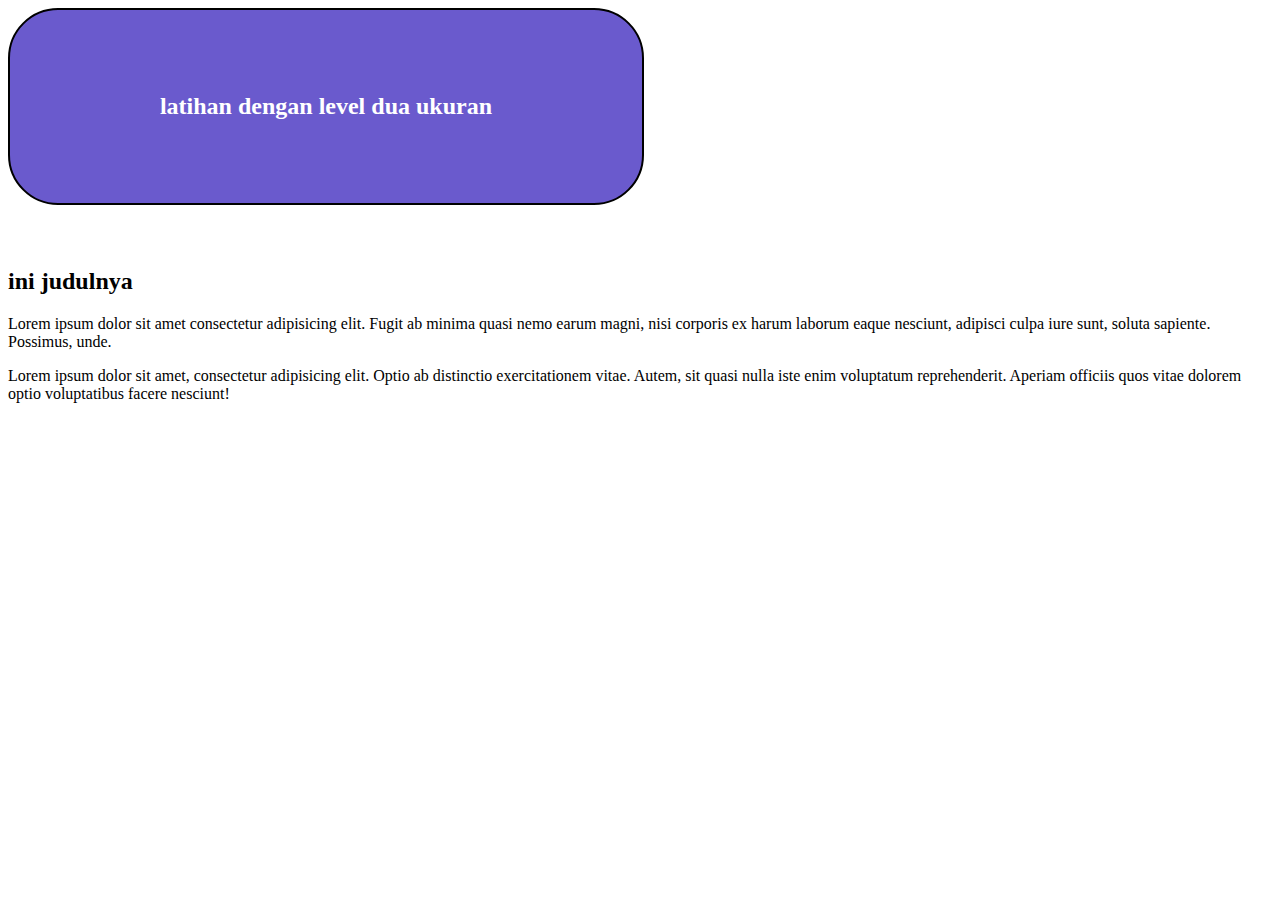
==== index.html @ 92d2250b "heaeae" ====
<!DOCTYPE html>
<html lang="en">

<head>
    <meta charset="UTF-8">
    <meta http-equiv="X-UA-Compatible" content="IE=edge">
    <meta name="viewport" content="width=device-width, initial-scale=1.0">
    <title>mughni</title>
    <link rel="stylesheet" href="styel.css">
</head>
<body>
    <header>
        <h2>latihan dengan level dua ukuran</h2>
    </header>
    <article>
        <h2>ini judulnya</h2>
        <p>Lorem ipsum dolor sit amet consectetur adipisicing elit. Fugit ab minima quasi nemo earum magni, nisi corporis ex harum laborum eaque nesciunt, adipisci culpa iure sunt, soluta sapiente. Possimus, unde.</p>
        <p class="text-big">Lorem ipsum dolor sit amet, consectetur adipisicing elit. Optio ab distinctio exercitationem vitae. Autem, sit quasi nulla iste enim voluptatum reprehenderit. Aperiam officiis quos vitae dolorem optio voluptatibus facere nesciunt!</p>
    </article>
</body>
</html>
---- styel.css ----
header {
    text-align: center;
    width: 40%;
    padding: 5%;
    margin-bottom: 5%;
    color: white;
    background-color: slateblue;
    border-radius: 50px;border: 2px solid black;
}
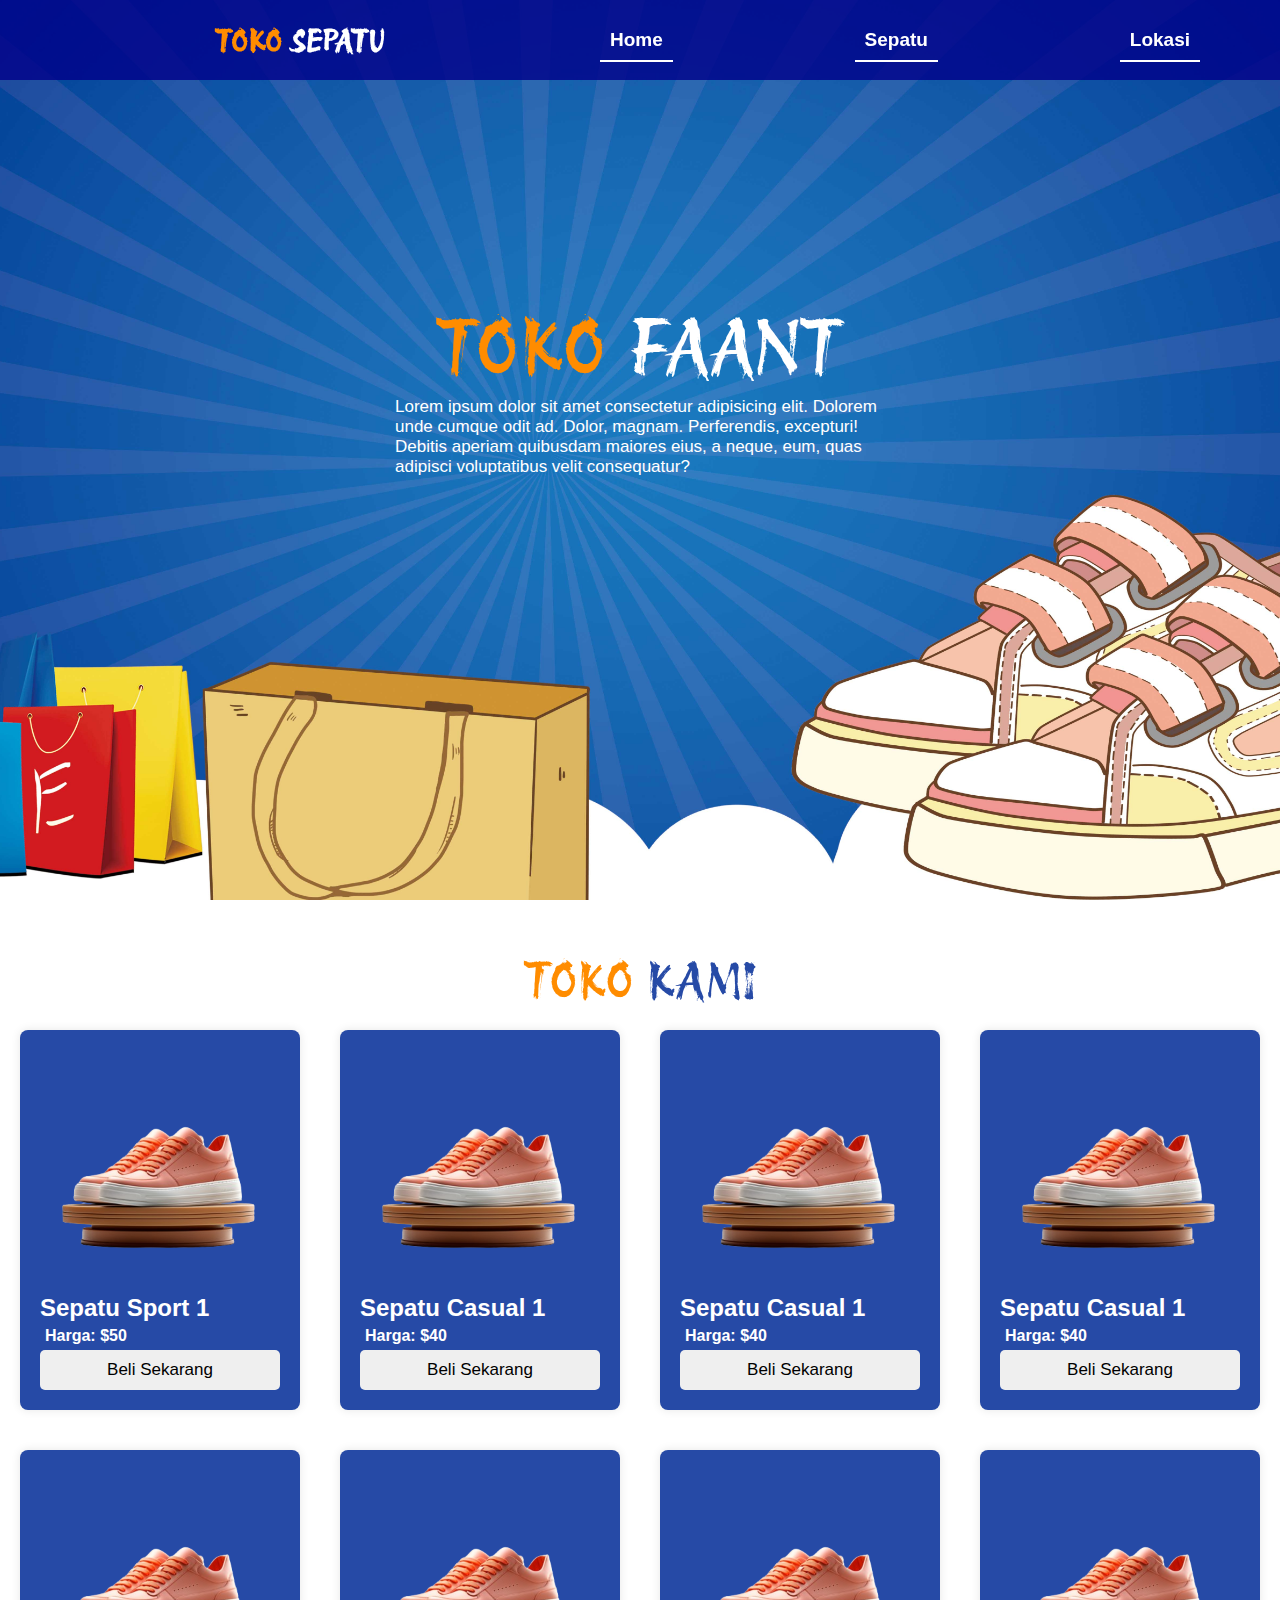
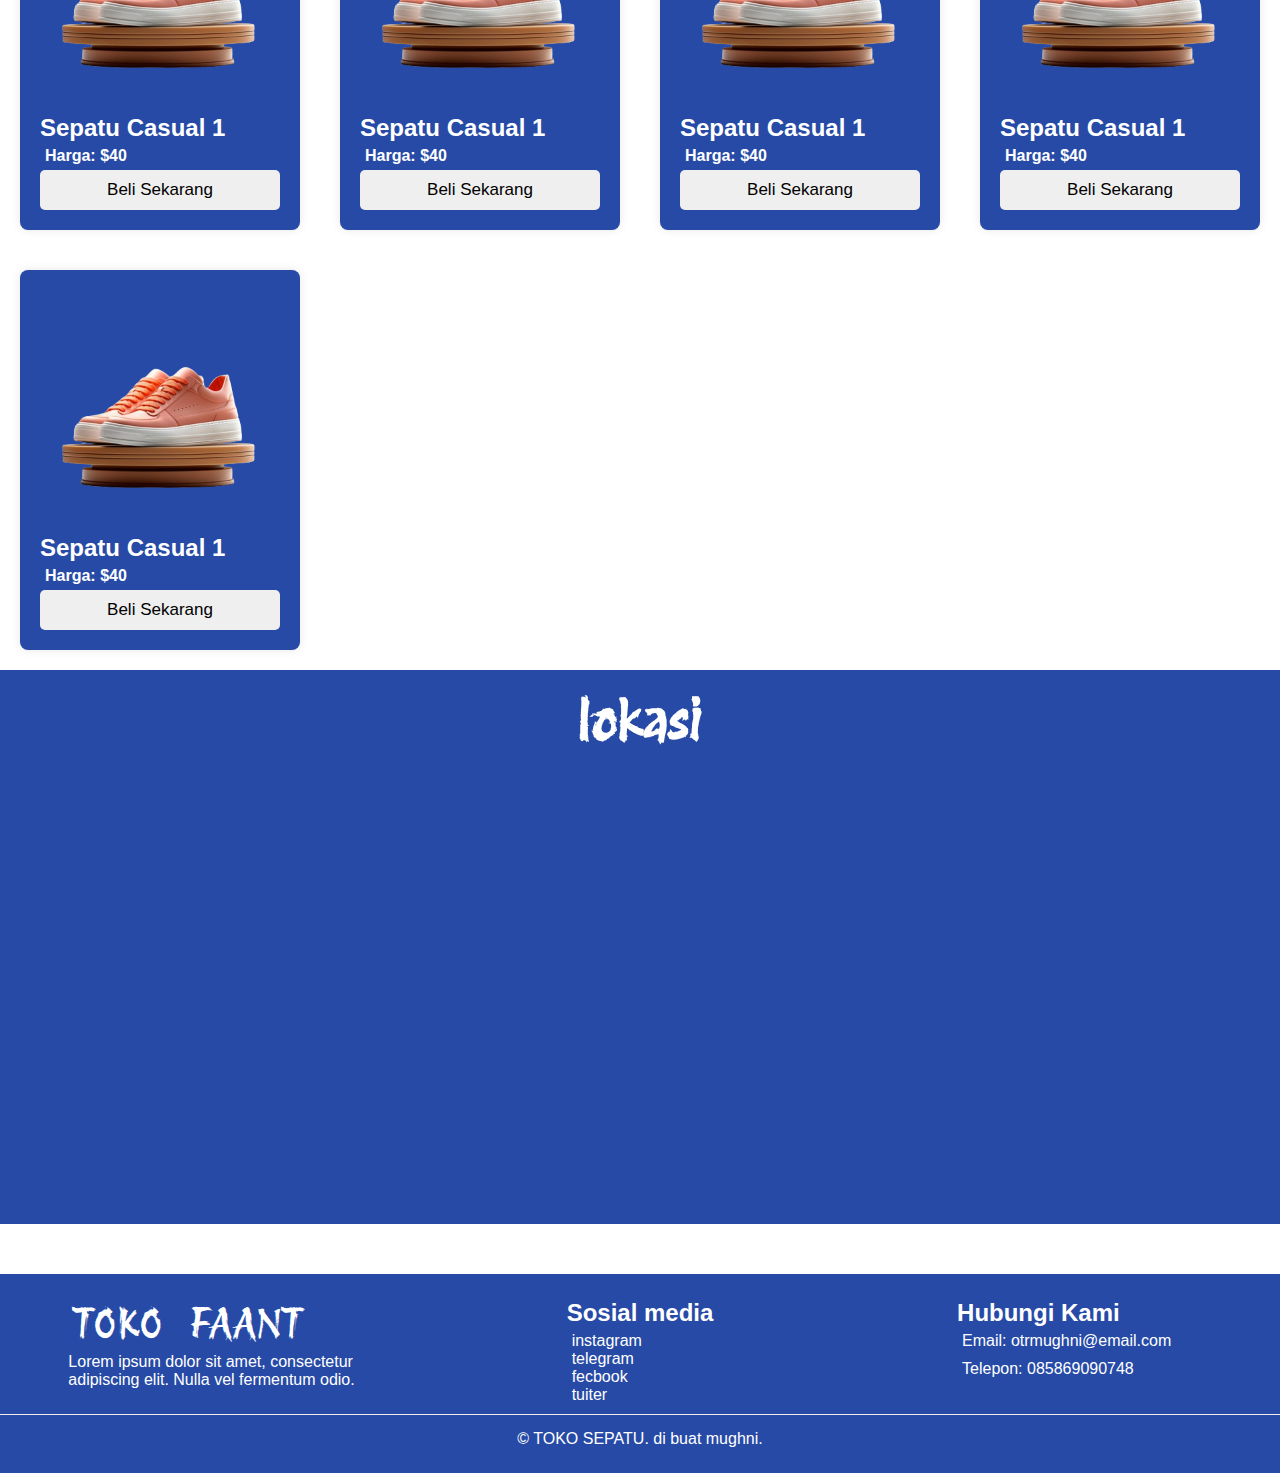
==== commit 6afa75c2: "web toko sepatu" ====
--- a/index.html
+++ b/index.html
@@ -1,21 +1,145 @@
 <!DOCTYPE html>
 <html lang="en">
-
 <head>
     <meta charset="UTF-8">
     <meta http-equiv="X-UA-Compatible" content="IE=edge">
     <meta name="viewport" content="width=device-width, initial-scale=1.0">
-    <title>mughni</title>
+    <title>SEPATU KEREN</title>
     <link rel="stylesheet" href="styel.css">
 </head>
 <body>
-    <header>
-        <h2>latihan dengan level dua ukuran</h2>
-    </header>
-    <article>
-        <h2>ini judulnya</h2>
-        <p>Lorem ipsum dolor sit amet consectetur adipisicing elit. Fugit ab minima quasi nemo earum magni, nisi corporis ex harum laborum eaque nesciunt, adipisci culpa iure sunt, soluta sapiente. Possimus, unde.</p>
-        <p class="text-big">Lorem ipsum dolor sit amet, consectetur adipisicing elit. Optio ab distinctio exercitationem vitae. Autem, sit quasi nulla iste enim voluptatum reprehenderit. Aperiam officiis quos vitae dolorem optio voluptatibus facere nesciunt!</p>
-    </article>
+    <div class="container">
+        <nav>
+            <div class="text">
+                <span>TOKO</span><span>SEPATU</span>
+            </div>
+            <ul>
+                <li><a href="#">Home</a></li>
+                <li><a href="#">Sepatu</a></li>
+                <li><a href="#">Lokasi</a></li>
+            </ul>
+        </nav>
+
+        <!-- profil -->
+        <header> 
+            <div class="text2">
+                 <div class="teks1">
+                    <span>TOKO</span>
+                    <span>FAANT</span>
+                 </div>   
+                <p>Lorem ipsum dolor sit amet consectetur adipisicing elit. Dolorem unde cumque odit ad. Dolor, magnam. Perferendis, excepturi! Debitis aperiam quibusdam maiores eius, a neque, eum, quas adipisci voluptatibus velit consequatur?</p>
+            </div>
+        </header>
+
+<!-- jualann -->
+<section>
+    <div class="text3">
+       <span>TOKO</span>
+       <span>KAMI</span>
+    </div>
+    <div class="shoe-card">
+      <img class="shoe-image" src="/img/sepatu-removebg-preview.png" alt="Sepatu 1">
+      <h2>Sepatu Sport 1</h2>
+      <p>Harga: $50</p>
+      <button>Beli Sekarang</button>
+    </div>
+
+    <div class="shoe-card">
+      <img class="shoe-image" src="/img/sepatu-removebg-preview.png" alt="Sepatu 2">
+      <h2>Sepatu Casual 1</h2>
+      <p>Harga: $40</p>
+      <button >Beli Sekarang</button>
+    </div>
+
+    <div class="shoe-card">
+        <img class="shoe-image" src="/img/sepatu-removebg-preview.png" alt="Sepatu 2">
+        <h2>Sepatu Casual 1</h2>
+        <p>Harga: $40</p>
+        <button>Beli Sekarang</button>
+      </div>
+
+      <div class="shoe-card">
+        <img class="shoe-image" src="/img/sepatu-removebg-preview.png" alt="Sepatu 2">
+        <h2>Sepatu Casual 1</h2>
+        <p>Harga: $40</p>
+        <button>Beli Sekarang</button>
+      </div>
+
+      <div class="shoe-card">
+        <img class="shoe-image" src="/img/sepatu-removebg-preview.png" alt="Sepatu 2">
+        <h2>Sepatu Casual 1</h2>
+        <p>Harga: $40</p>
+        <button>Beli Sekarang</button>
+      </div>
+
+      <div class="shoe-card">
+        <img class="shoe-image" src="/img/sepatu-removebg-preview.png" alt="Sepatu 2">
+        <h2>Sepatu Casual 1</h2>
+        <p>Harga: $40</p>
+        <button>Beli Sekarang</button>
+      </div>
+
+      <div class="shoe-card">
+        <img class="shoe-image" src="/img/sepatu-removebg-preview.png" alt="Sepatu 2">
+        <h2>Sepatu Casual 1</h2>
+        <p>Harga: $40</p>
+        <button>Beli Sekarang</button>
+      </div>
+
+      <div class="shoe-card">
+        <img class="shoe-image" src="/img/sepatu-removebg-preview.png" alt="Sepatu 2">
+        <h2>Sepatu Casual 1</h2>
+        <p>Harga: $40</p>
+        <button>Beli Sekarang</button>
+      </div>
+
+      <div class="shoe-card">
+        <img class="shoe-image" src="/img/sepatu-removebg-preview.png" alt="Sepatu 2">
+        <h2>Sepatu Casual 1</h2>
+        <p>Harga: $40</p>
+        <button>Beli Sekarang</button>
+      </div>
+    <!-- Tambahkan sepatu lainnya sesuai kebutuhan -->
+
+  </section>
+<!-- jualan selesai -->
+
+<!-- lokasi tokoh-->
+
+    </div>
+    <main>
+      <h2>lokasi</h2>
+        <iframe src="https://www.google.com/maps/embed?pb=!1m18!1m12!1m3!1d31678.245286012847!2d109.57376901935514!3d-7.035046315288524!2m3!1f0!2f0!3f0!3m2!1i1024!2i768!4f13.1!3m3!1m2!1s0x2e701fe7a4761645%3A0xc67ea8b634c33325!2sPasar%20Kajen!5e0!3m2!1sid!2sid!4v1708228890643!5m2!1sid!2sid" width="600" height="450" style="border:0;" allowfullscreen="" loading="lazy" referrerpolicy="no-referrer-when-downgrade"></iframe>
+    </main>
+<!-- lokasi selesai -->
+
+<!-- footer -->
+<footer>
+  <div class="footer-content">
+      <div class="footer-section about">
+          <span>TOKO</span>
+          <span>FAANT</span>
+          <p>Lorem ipsum dolor sit amet, consectetur adipiscing elit. Nulla vel fermentum odio.</p>
+      </div>
+      <div class="footer-section links">
+          <h2>Sosial media</h2>
+          <ul>
+              <li><a href="#https://www.instagram.com/ugni_mh/">instagram</a></li>
+              <li><a href="#">telegram</a></li>
+              <li><a href="#">fecbook</a></li>
+              <li><a href="#">tuiter</a></li>
+          </ul>
+      </div>
+      <div class="footer-section contact">
+          <h2>Hubungi Kami</h2>
+          <p>Email: otrmughni@email.com</p>
+          <p>Telepon: 085869090748</p>
+      </div>
+  </div>
+  <div class="footer-bottom">
+      <p>&copy; TOKO SEPATU. di buat mughni.</p>
+  </div>
+</footer>
+
 </body>
 </html>--- a/styel.css
+++ b/styel.css
@@ -1,9 +1,356 @@
+* {
+    margin: 0;
+    padding: 0;
+}
+
+body {
+    box-sizing: border-box;
+    font-family: Arial, Helvetica, sans-serif;
+}
+
+@font-face {
+    font-family: judul;
+    src: url(/FONT/ProtestRevolution-Regular.ttf) format('truetype');
+}
+
+.container {
+    display: grid;
+}
+
+/* navbar */
+nav {
+    width: 100%;
+    height: 80px;
+    display: grid;
+    grid-template-columns: repeat(auto-fit, minmax(100px, 600px));
+    background: rgba(0,0,138,.8);
+    text-align: center;
+    position: fixed;
+    z-index: 999;
+}
+
+.text {
+    font-size: 30px;
+    color: #fff;
+    margin: auto;
+}
+
+.text span {
+    cursor: pointer;
+    font-family: judul;
+    font-weight: bold;
+    margin: 4px;
+}
+
+.text span:nth-child(1) {
+    color: darkorange;
+}
+
+nav ul {
+    width: 100%;
+    display: flex;
+    list-style: none;
+    justify-content: space-between;
+    margin: auto;
+}
+
+nav ul li a {
+    font-size: 19px;
+    padding: 10px;
+    font-family: 'Franklin Gothic Medium', 'Arial Narrow', Arial, sans-serif;
+    color: #fff;
+    text-decoration: none;
+    font-weight: 800;
+    border-bottom: 2px solid #fff;
+}
+
+nav ul li a:hover {
+    border-bottom: none;
+    border-radius: 5px;
+    color: black;
+    /* background: rgb(255, 255, 255); */
+    animation: text1 2s ease-out infinite ;
+}
+
+@keyframes text1 {
+    0% {
+        color: #fff;
+        width: 10%;
+        background: rgba(255, 255, 255, 0.10);
+    }
+    50% {
+        color: #fff;
+        background: rgba(255, 255, 255, 0.3);
+        width: 50%;
+    }
+    100% {
+        background: #fff;
+        width: 100%;
+    }
+}
+
+/* navbar selesai */  
+/* header */
 header {
-    text-align: center;
-    width: 40%;
-    padding: 5%;
-    margin-bottom: 5%;
-    color: white;
-    background-color: slateblue;
-    border-radius: 50px;border: 2px solid black;
-}+    width: 100%;
+    height: 100vh;
+    background-position: center;
+    background-size: cover;
+    background-image: url(/img/background\ sepatu.jpg);
+
+}
+.text2 {
+    font-size: 17px;
+    /* display: flex; */
+    margin: auto;
+    max-width: 500px;
+    width: calc(100vw - 4em);
+    margin-top: 300px;
+    color: #fff;
+}
+
+.teks1 {
+    color: #fff;
+    cursor: pointer;
+    font-size: calc(4vw + 1.5em);
+    font-family: judul;
+    text-align: center;
+    animation: wave 1s ease-in-out infinite;
+}
+
+.teks1 span:nth-child(1) {
+    color: darkorange;
+}
+
+
+  @keyframes wave {
+    0%, 100% {
+      transform: translateY(0);
+    }
+    50% {
+        color: #fff;
+      transform: translateY(-10px);
+    }
+  }
+
+/* resposive */
+
+/* jualann */
+
+section {
+    display: grid;
+    grid-template-columns: repeat(auto-fit, minmax(300px, 1fr) );
+    justify-content: space-around;
+    /* padding: 20px; */
+    width: 100%;
+    color: #fff;
+    margin-top: 50px;
+    justify-items: center;
+  }
+
+  .text3 {
+    font-size: calc(2vw + 1.5em);
+    text-align: center;
+    grid-column: 1 / -1;
+    font-family: judul;
+    color: rgb(38, 74, 166);
+  }
+
+  .text3  span:nth-child(1) {
+     color: darkorange;
+  }
+
+  .shoe-card {
+    background: rgb(38, 74, 166);
+    border-radius: 8px;
+    box-shadow: 0 0 10px rgba(0, 0, 0, 0.1);
+    margin: 20px;
+    padding: 20px;
+    max-width: 300px;
+  }
+
+  .shoe-image {
+    max-width: 100%;
+    height: auto;
+  }
+
+  .shoe-card p {
+    font-weight: 700;
+    color: rgb(255, 255, 255);
+  }
+
+  .shoe-card button {
+    width: 100%;
+    font-size: 17px;
+    height: 40px;
+    border: none;
+    border-radius: 5px;
+    transition: 500ms;
+  }
+  .shoe-card button:hover {
+    background-color: black;
+    color: #fff;
+  }
+
+/* selesai jualan */
+
+/* lokasi */
+main {
+    width: 100%;
+    background:rgb(38, 74, 166);
+    text-align: center;
+}
+
+main h2 {
+    font-size: calc(2vw + 1.5em);
+    padding: 20px;
+    font-family: judul;
+    color: #fff;
+}
+
+main iframe {
+    border-radius: 10px;
+    width: 90%;
+}
+
+/* footer */
+footer {
+    background-color: rgb(38, 74, 166);
+    color: #fff;
+    padding: 20px 0;
+    margin-top: 50px;
+}
+
+.footer-content {
+    display: grid;
+    grid-template-columns: repeat(auto-fit, minmax(350px, 1fr));
+    
+    justify-items: center;
+}
+
+.footer-section {
+    padding: 20px;
+    max-width: 300px;
+}
+
+.footer-section span {
+    font-family: judul;
+    padding: 10px;
+    font-size: calc(1.3vw + 1.5em);
+}
+
+
+.footer-section h2 {
+    color: #fff;
+}
+
+.footer-section p {
+    color: #fff;
+}
+
+.footer-section ul {
+    list-style: none;
+    padding: 5px;
+}
+
+.footer-section a {
+    color: #fff;
+    text-decoration: none;
+}
+
+.footer-section a:hover {
+    color: black;
+}
+
+.footer-section , p {
+    padding: 5px;
+} 
+
+.footer-bottom {
+    text-align: center;
+    padding-top: 10px;
+    border-top: 1px solid #f2eded;
+}
+
+
+
+
+
+
+
+
+/* dekstop */
+@media  screen and (max-width:1200px) {
+    nav {
+        /* column-gap: 100px; */
+        grid-template-columns: repeat(auto-fit, minmax(100px, 550px));
+        background: darkblue;
+    }
+    nav ul {
+        width: 100%;
+    }
+	}
+
+    @media  screen and (max-width:1107px) {
+        nav {
+            /* column-gap: 100px; */
+            grid-template-columns: repeat(auto-fit, minmax(100px, 500px));
+            background: darkblue;
+        }
+        nav ul {
+            width: 100%;
+        }
+        }    
+        @media  screen and (max-width:1007px) {
+            nav {
+                /* column-gap: 100px; */
+                grid-template-columns: repeat(auto-fit, minmax(100px, 450px));
+                background: darkblue;
+            }
+            nav ul {
+                width: 100%;
+            }
+            }
+
+            @media  screen and (max-width:1200px) {
+                nav {
+                    /* column-gap: 100px; */
+                    grid-template-columns: repeat(auto-fit, minmax(100px, 400px));
+                    background: darkblue;
+                }
+                nav ul {
+                    width: 100%;
+                }
+                }
+
+                @media  screen and (max-width:808px) {
+                    nav {
+                        /* column-gap: 100px; */
+                        grid-template-columns: repeat(auto-fit, minmax(100px, 360px));
+                        background: darkblue;
+                    }
+                    nav ul {
+                        width: 100%;
+                    }
+                    }
+
+                    @media  screen and (max-width:713px) {
+                        nav {
+                            /* column-gap: 100px; */
+                            grid-template-columns: 1fr;
+                        }
+                        nav ul {
+                            justify-content: space-around;
+                            width: 100%;
+                }
+                nav ul li a {
+                    border-bottom: none;
+                }
+
+                /* footer */
+                footer {
+                    text-align: center;
+                    grid-template-rows: 1fr 1fr 1fr;
+                }
+                        }
+                        /* sunn */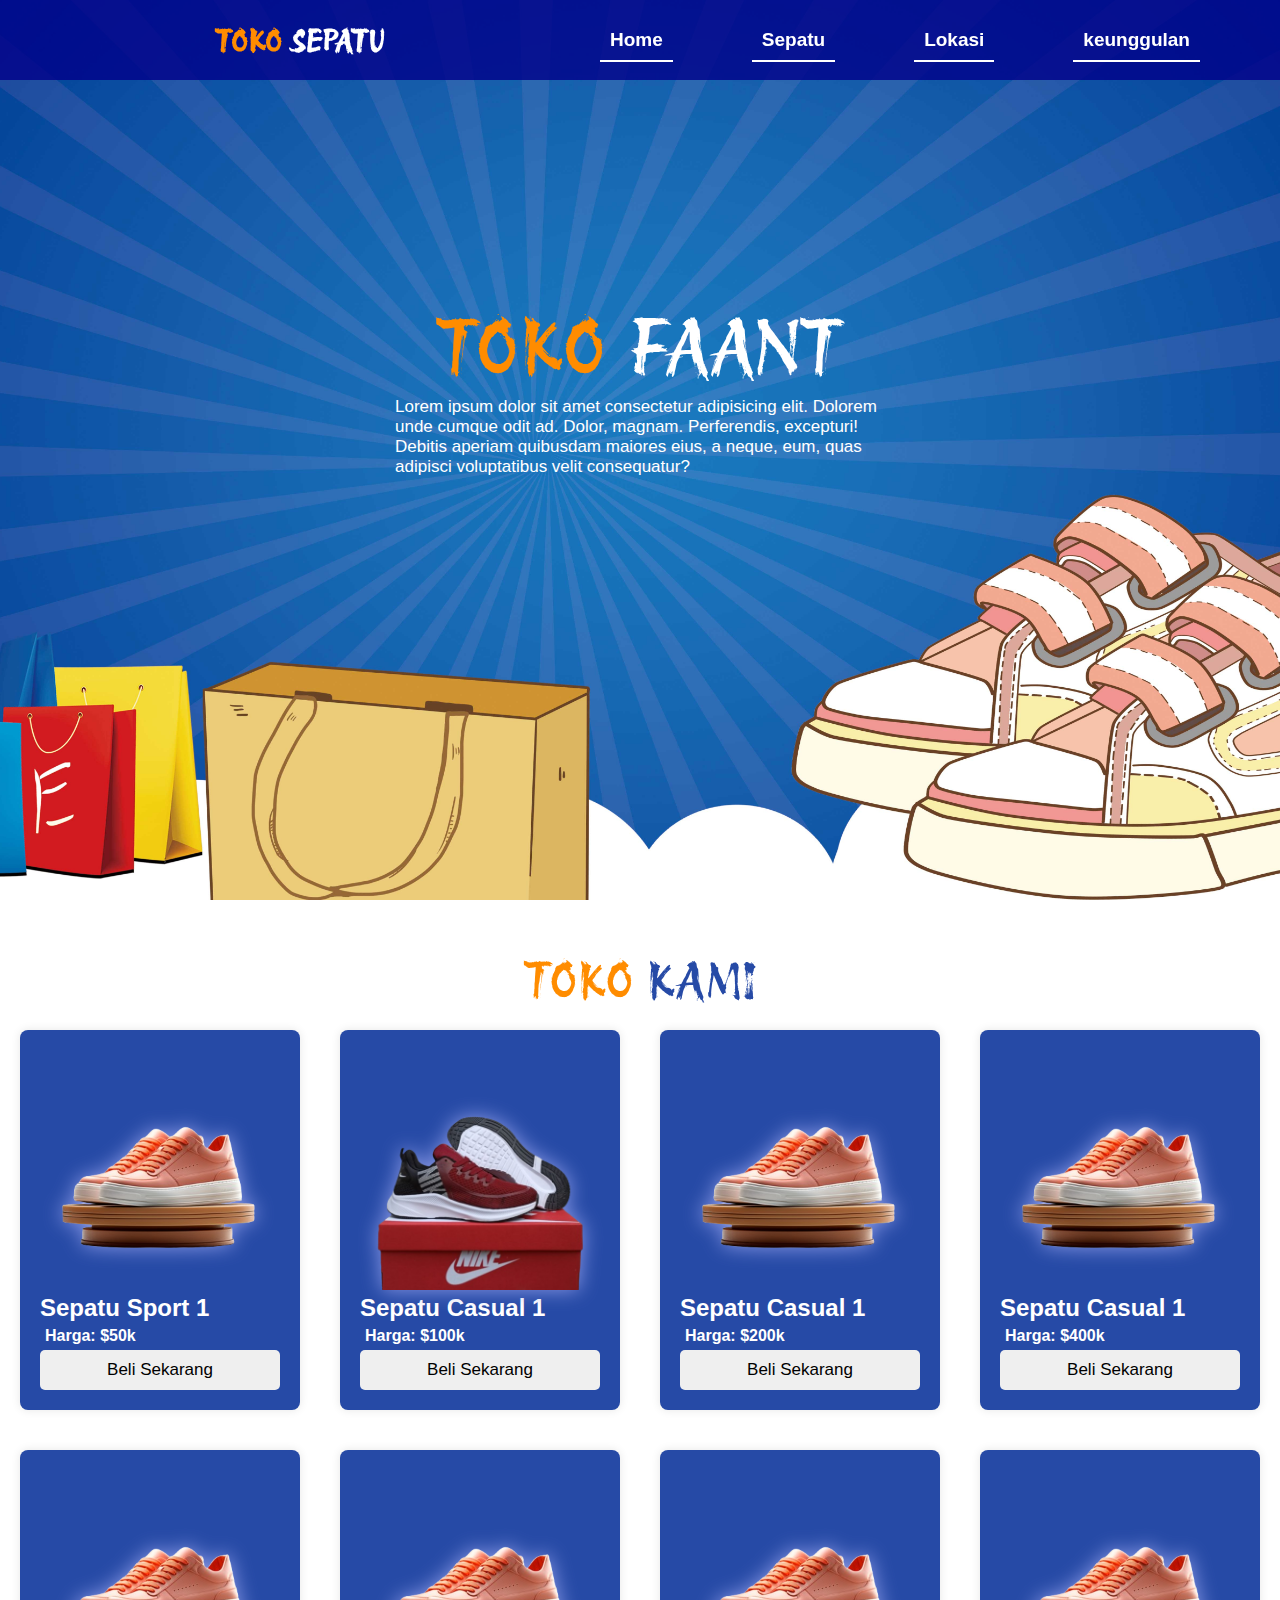
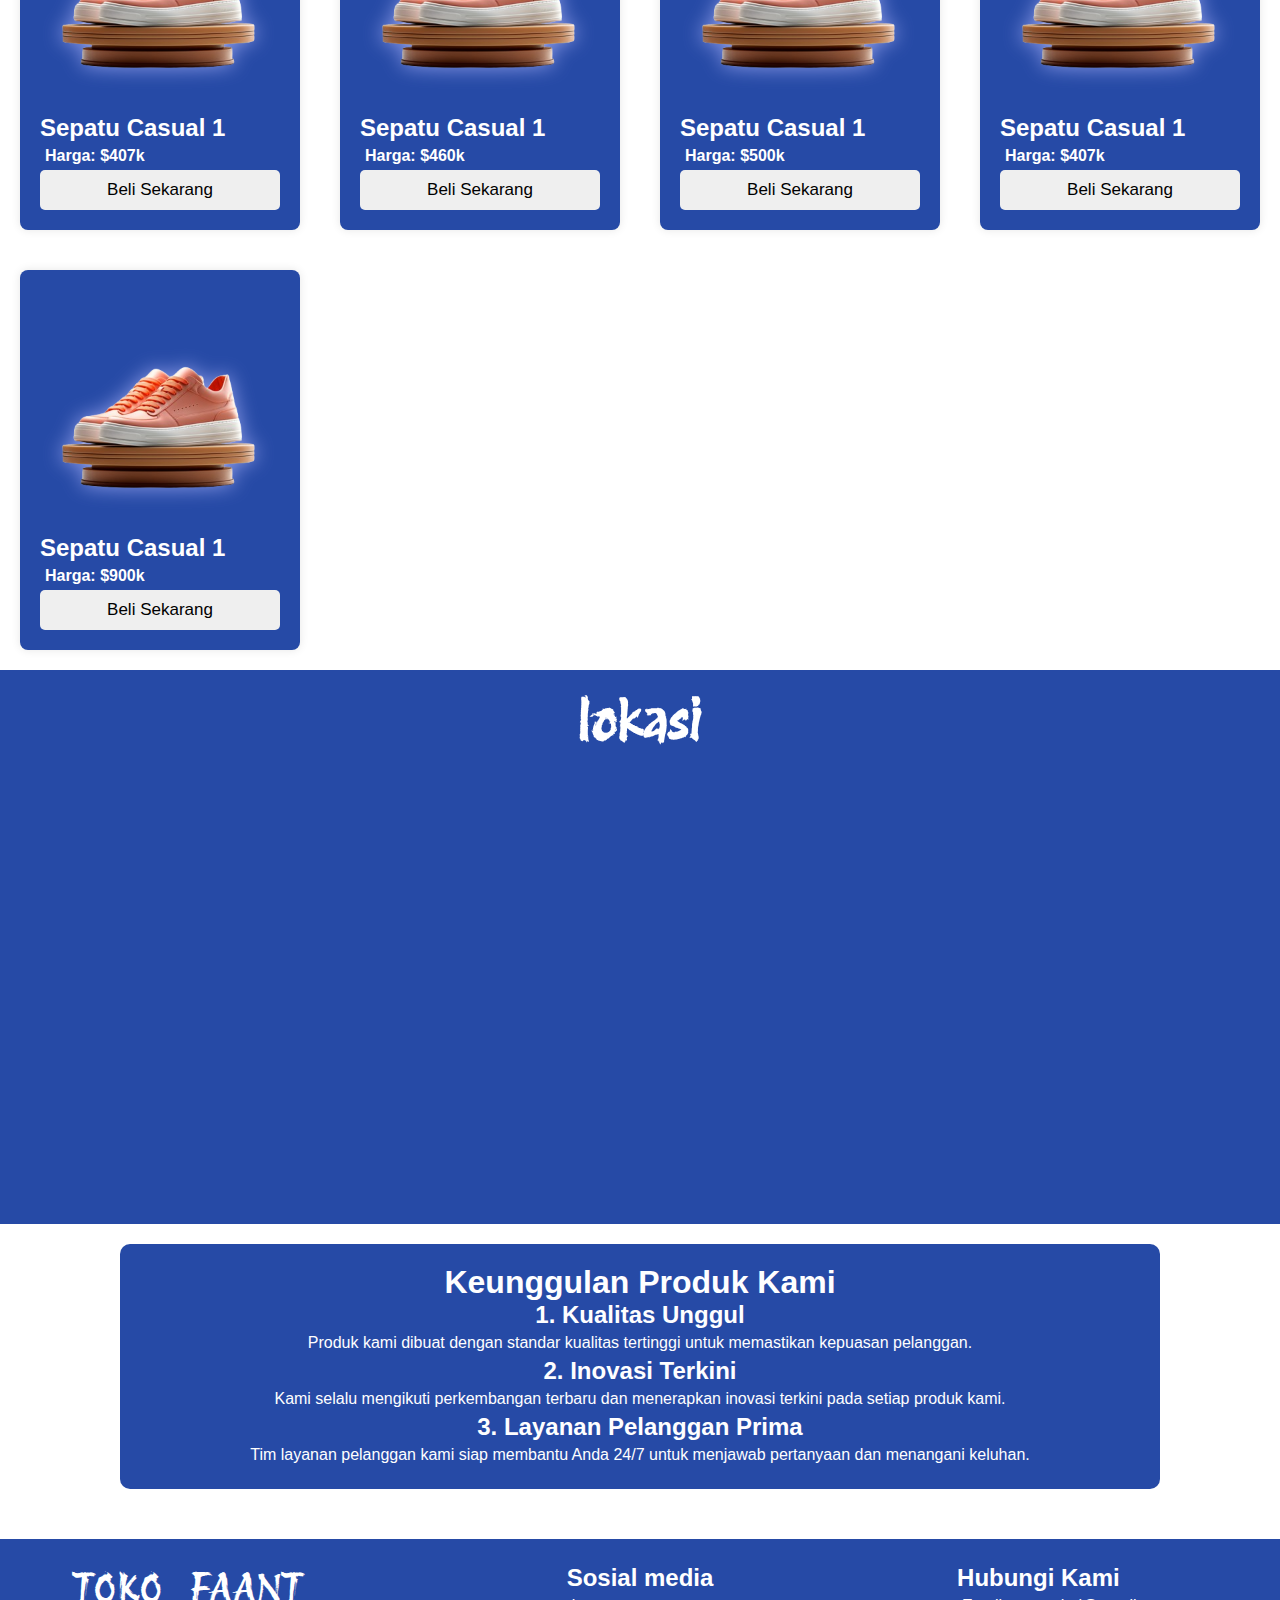
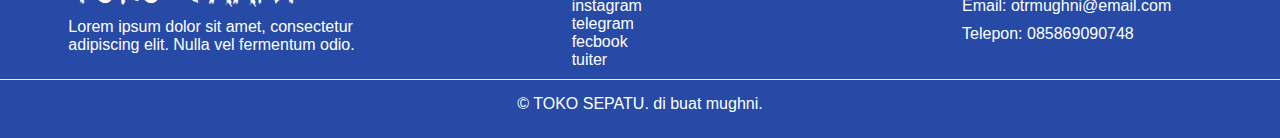
==== commit 2caaac83: "fitur baru" ====
--- a/index.html
+++ b/index.html
@@ -4,8 +4,10 @@
     <meta charset="UTF-8">
     <meta http-equiv="X-UA-Compatible" content="IE=edge">
     <meta name="viewport" content="width=device-width, initial-scale=1.0">
-    <title>SEPATU KEREN</title>
+    <title>Toko Faant</title>
     <link rel="stylesheet" href="styel.css">
+
+    <link rel="shortcut icon" href="/img/fafikon-removebg-preview.png" type="image/x-icon">
 </head>
 <body>
     <div class="container">
@@ -14,14 +16,15 @@
                 <span>TOKO</span><span>SEPATU</span>
             </div>
             <ul>
-                <li><a href="#">Home</a></li>
-                <li><a href="#">Sepatu</a></li>
-                <li><a href="#">Lokasi</a></li>
+                <li><a href="#Home">Home</a></li>
+                <li><a href="#jualan">Sepatu</a></li>
+                <li><a href="#lokasi">Lokasi</a></li>
+                <li><a href="keunggulan">keunggulan</a></li>
             </ul>
         </nav>
 
         <!-- profil -->
-        <header> 
+        <header id="Home"> 
             <div class="text2">
                  <div class="teks1">
                     <span>TOKO</span>
@@ -32,7 +35,7 @@
         </header>
 
 <!-- jualann -->
-<section>
+<section id="jualan">
     <div class="text3">
        <span>TOKO</span>
        <span>KAMI</span>
@@ -40,63 +43,63 @@
     <div class="shoe-card">
       <img class="shoe-image" src="/img/sepatu-removebg-preview.png" alt="Sepatu 1">
       <h2>Sepatu Sport 1</h2>
-      <p>Harga: $50</p>
+      <p>Harga: $50k</p>
       <button>Beli Sekarang</button>
     </div>
 
     <div class="shoe-card">
-      <img class="shoe-image" src="/img/sepatu-removebg-preview.png" alt="Sepatu 2">
+      <img class="shoe-image" src="/img/sepatu1-removebg-preview.png" alt="Sepatu 2">
       <h2>Sepatu Casual 1</h2>
-      <p>Harga: $40</p>
+      <p>Harga: $100k</p>
       <button >Beli Sekarang</button>
     </div>
 
     <div class="shoe-card">
         <img class="shoe-image" src="/img/sepatu-removebg-preview.png" alt="Sepatu 2">
         <h2>Sepatu Casual 1</h2>
-        <p>Harga: $40</p>
+        <p>Harga: $200k</p>
         <button>Beli Sekarang</button>
       </div>
 
       <div class="shoe-card">
         <img class="shoe-image" src="/img/sepatu-removebg-preview.png" alt="Sepatu 2">
         <h2>Sepatu Casual 1</h2>
-        <p>Harga: $40</p>
+        <p>Harga: $400k</p>
         <button>Beli Sekarang</button>
       </div>
 
       <div class="shoe-card">
         <img class="shoe-image" src="/img/sepatu-removebg-preview.png" alt="Sepatu 2">
         <h2>Sepatu Casual 1</h2>
-        <p>Harga: $40</p>
+        <p>Harga: $407k</p>
         <button>Beli Sekarang</button>
       </div>
 
       <div class="shoe-card">
         <img class="shoe-image" src="/img/sepatu-removebg-preview.png" alt="Sepatu 2">
         <h2>Sepatu Casual 1</h2>
-        <p>Harga: $40</p>
+        <p>Harga: $460k</p>
         <button>Beli Sekarang</button>
       </div>
 
       <div class="shoe-card">
         <img class="shoe-image" src="/img/sepatu-removebg-preview.png" alt="Sepatu 2">
         <h2>Sepatu Casual 1</h2>
-        <p>Harga: $40</p>
+        <p>Harga: $500k</p>
         <button>Beli Sekarang</button>
       </div>
 
       <div class="shoe-card">
         <img class="shoe-image" src="/img/sepatu-removebg-preview.png" alt="Sepatu 2">
         <h2>Sepatu Casual 1</h2>
-        <p>Harga: $40</p>
+        <p>Harga: $407k</p>
         <button>Beli Sekarang</button>
       </div>
 
       <div class="shoe-card">
         <img class="shoe-image" src="/img/sepatu-removebg-preview.png" alt="Sepatu 2">
         <h2>Sepatu Casual 1</h2>
-        <p>Harga: $40</p>
+        <p>Harga: $900k</p>
         <button>Beli Sekarang</button>
       </div>
     <!-- Tambahkan sepatu lainnya sesuai kebutuhan -->
@@ -107,11 +110,31 @@
 <!-- lokasi tokoh-->
 
     </div>
-    <main>
+    <main id="lokasi">
       <h2>lokasi</h2>
         <iframe src="https://www.google.com/maps/embed?pb=!1m18!1m12!1m3!1d31678.245286012847!2d109.57376901935514!3d-7.035046315288524!2m3!1f0!2f0!3f0!3m2!1i1024!2i768!4f13.1!3m3!1m2!1s0x2e701fe7a4761645%3A0xc67ea8b634c33325!2sPasar%20Kajen!5e0!3m2!1sid!2sid!4v1708228890643!5m2!1sid!2sid" width="600" height="450" style="border:0;" allowfullscreen="" loading="lazy" referrerpolicy="no-referrer-when-downgrade"></iframe>
     </main>
 <!-- lokasi selesai -->
+
+<!-- keunggulan sepatu -->
+<aside id="keunggulan">
+  <h1>Keunggulan Produk Kami</h1>
+  <h2>1. Kualitas Unggul</h2>
+  <p>Produk kami dibuat dengan standar kualitas tertinggi untuk memastikan kepuasan pelanggan.</p>
+
+  <h2>2. Inovasi Terkini</h2>
+  <p>Kami selalu mengikuti perkembangan terbaru dan menerapkan inovasi terkini pada setiap produk kami.</p>
+
+  <h2>3. Layanan Pelanggan Prima</h2>
+  <p>Tim layanan pelanggan kami siap membantu Anda 24/7 untuk menjawab pertanyaan dan menangani keluhan.</p>
+</aside>
+
+
+
+
+
+
+
 
 <!-- footer -->
 <footer>
--- a/styel.css
+++ b/styel.css
@@ -172,6 +172,8 @@
   .shoe-image {
     max-width: 100%;
     height: auto;
+    transition: 1s;
+    filter: drop-shadow(0 0 10px #8b99e6);
   }
 
   .shoe-card p {
@@ -187,10 +189,17 @@
     border-radius: 5px;
     transition: 500ms;
   }
+  
+  .shoe-image:hover{
+    transform: scale(1.1);
+    filter: drop-shadow(0 10px 10px rgb(255, 217, 0));
+  }
+  
   .shoe-card button:hover {
     background-color: black;
     color: #fff;
   }
+
 
 /* selesai jualan */
 
@@ -212,6 +221,27 @@
     border-radius: 10px;
     width: 90%;
 }
+/* lokasi selesai */
+
+aside {
+    background-color:  rgb(38, 74, 166);
+    color: rgb(254, 254, 255);
+    text-align: center;
+    padding: 1em;
+    border-radius: 10px;
+}
+
+h1 {
+    margin: 0;
+}
+
+#keunggulan {
+    max-width: 1000px;
+    margin: 20px auto;
+    padding: 20px;
+}
+
+
 
 /* footer */
 footer {
